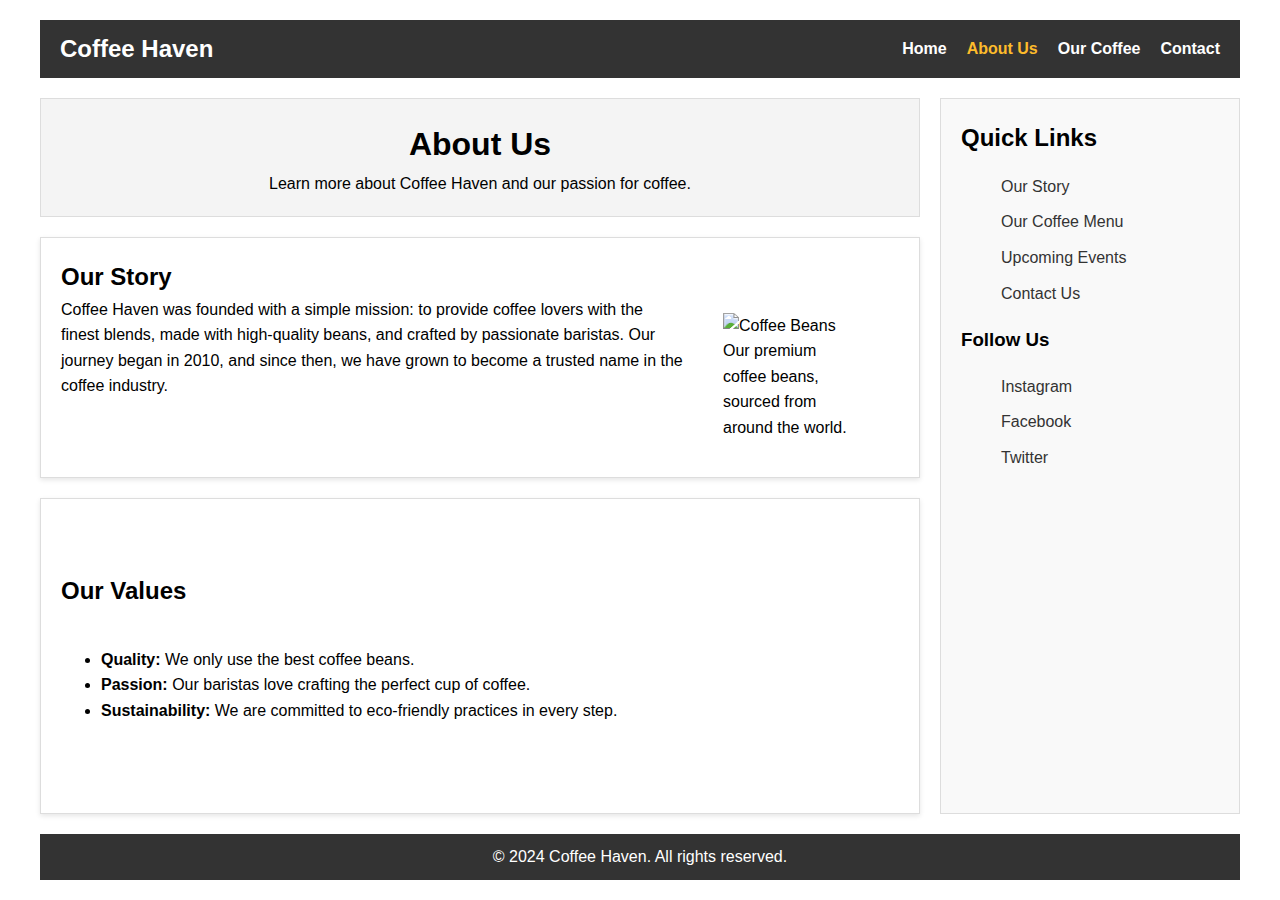
==== Assesment/about.html @ 5d5805d6 "Add files via upload" ====
<!DOCTYPE html>
<html lang="en-gb">

<head>
  <meta charset="UTF-8" />
  <meta name="viewport" content="width=device-width, initial-scale=1.0" />
  <title>About Us - Coffee Haven</title>
  <link rel="stylesheet" href="css/style.css" />
</head>

<body>
  <div class="container">
    <header class="header">
      <div class="logo">Coffee Haven</div>
      <nav class="nav">
        <a href="index.html">Home</a>
        <a href="about.html" class="current" aria-current="about">About Us</a>
        <a href="products.html">Our Coffee</a>
        <a href="contact.html">Contact</a>
      </nav>
    </header>

    <main class="main">
      <section class="hero">
        <h1>About Us</h1>
        <p>Learn more about Coffee Haven and our passion for coffee.</p>
      </section>

      <section class="content">
        <article>
          <section>
            <h2>Our Story</h2>
            <section class="about">
              <p>
                Coffee Haven was founded with a simple mission: to provide
                coffee lovers with the finest blends, made with high-quality
                beans, and crafted by passionate baristas. Our journey began
                in 2010, and since then, we have grown to become a trusted
                name in the coffee industry.
              </p>
              <figure>
                <img src="https://th.bing.com/th/id/OIP.wVSfv2F3nD-0wkGhLHhtbAHaE6?w=279&h=185&c=7&r=0&o=5&pid=1.7"
                  alt="Coffee Beans" />
                <figcaption>
                  Our premium coffee beans, sourced from around the world.
                </figcaption>
              </figure>
            </section>
          </section>
        </article>
      </section>

      <section class="content shaped">
        <article>
          <h2>Our Values</h2>
          <ul>
            <li>
              <strong>Quality:</strong> We only use the best coffee beans.
            </li>
            <li>
              <strong>Passion:</strong> Our baristas love crafting the perfect
              cup of coffee.
            </li>
            <li>
              <strong>Sustainability:</strong> We are committed to
              eco-friendly practices in every step.
            </li>
          </ul>
        </article>
      </section>
    </main>
    <aside class="sidebar">
      <h2>Quick Links</h2>
      <ul>
        <li><a href="#about">Our Story</a></li>
        <li><a href="products.html">Our Coffee Menu</a></li>
        <li><a href="#events">Upcoming Events</a></li>
        <li><a href="contact.html">Contact Us</a></li>
      </ul>

      <h3>Follow Us</h3>
      <ul>
        <li>
          <a href="https://www.instagram.com" target="_blank">Instagram</a>
        </li>
        <li>
          <a href="https://www.facebook.com" target="_blank">Facebook</a>
        </li>
        <li><a href="https://twitter.com" target="_blank">Twitter</a></li>
      </ul>
    </aside>

    <footer class="footer">
      <p>&copy; 2024 Coffee Haven. All rights reserved.</p>
    </footer>
  </div>
</body>

</html>
---- Assesment/css/style.css ----
/* Reset and Base Styles */
body,
h1,
h2,
p {
    margin: 0;
    padding: 0;
}


body {
    font-family: Arial, sans-serif;
    line-height: 1.6;
}

a {
    text-decoration: none;
    color: inherit;
}

/* Layout Container */
.container {
    display: grid;
    grid-template-areas:
        "header header"
        "main sidebar"
        "footer footer";
    grid-template-columns: 1fr 300px;
    grid-template-rows: auto 1fr auto;
    gap: 20px;
    max-width: 1200px;
    margin: 0 auto;
    padding: 20px;
    height: calc(100vh - 40px);
}

/* Header */
.header {
    grid-area: header;
    display: flex;
    justify-content: space-between;
    align-items: center;
    padding: 10px 20px;
    background-color: #333;
    color: white;
}

.header .logo {
    font-size: 1.5rem;
    font-weight: bold;
    white-space: nowrap;
}

.nav {
    display: flex;
    gap: 20px;
}

.nav a {
    color: white;
    font-weight: bold;
    transition: color 0.3s ease;
}

.nav a:hover {
    color: #f0a500;
}

.nav a.current {
    color: #fdbb2b;
}

/* Main Content */
.main {
    grid-area: main;
    display: grid;
    grid-template-rows: auto auto 1fr;
    gap: 20px;
}

.hero {
    background-color: #f4f4f4;
    padding: 20px;
    text-align: center;
    border: 1px solid #ddd;
}

.content {
    display: flex;
    gap: 20px;
}

.content article {
    flex: 1;
    display: flex;
    flex-direction: column;
    gap: 20px;
    justify-content: center;
}

.shaped article,
.content>article>section {
    padding: 20px;
    background-color: #fff;
    border: 1px solid #ddd;
    box-shadow: 0 2px 5px rgba(0, 0, 0, 0.1);
}

.content.shaped {
    display: flex;
}

.shaped img {
    float: left;
    shape-outside: circle(50%);
    clip-path: circle(50%);
    margin: 20px;
}

.shaped p {
    text-align: justify;
}

section.about {
    display: flex;
}

figure img {
    max-width: 210px;
}


.sidebar {
    grid-area: sidebar;
    padding: 20px;
    background-color: #f9f9f9;
    border: 1px solid #ddd;
}


.sidebar ul {
    list-style: none;
}

.sidebar ul li {
    margin-bottom: 10px;
}

.sidebar a {
    color: #333;
    transition: color 0.3s ease;
}

.sidebar a:hover {
    color: #f0a500;
}

/* Footer */
.footer {
    grid-area: footer;
    text-align: center;
    padding: 10px 0;
    background-color: #333;
    color: white;
}

@media all and (max-width:1200px) {
    aside {
        display: none;
    }

    .container {
        grid-template-areas:
            "header"
            "main"
            "footer";
        grid-template-columns: 1fr;
    }

}

@media all and (max-width:885px) {
    .content {
        flex-direction: column;
    }
    .nav {
        flex-wrap: wrap;
    }
    .shaped {
        text-align: center;
    }
    .shaped img {
        shape-outside: none;
        float: none;

    }
    .shaped p {
        text-align: unset;
    }

}
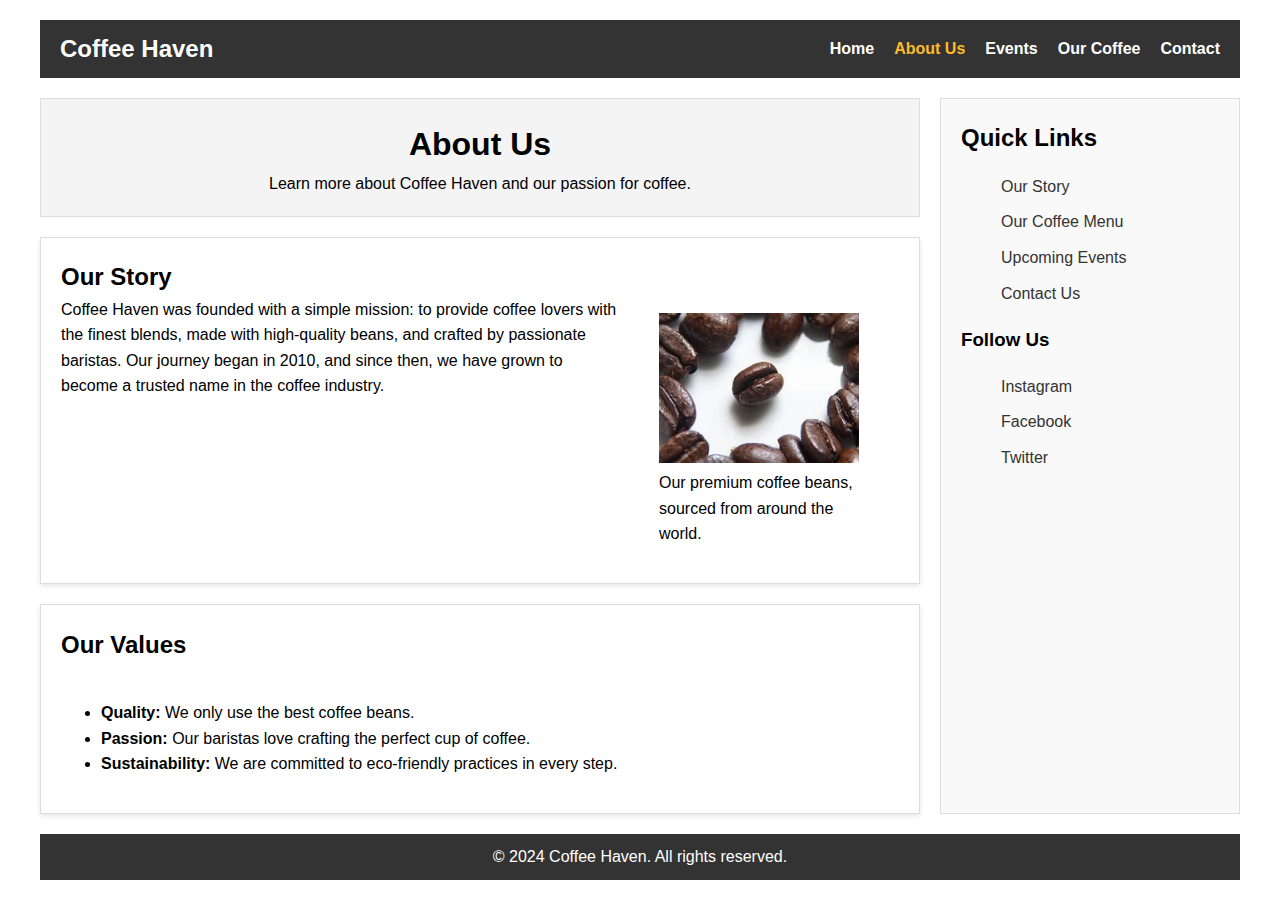
==== commit f330119a: "Add files via upload" ====
--- a/Assesment/about.html
+++ b/Assesment/about.html
@@ -15,6 +15,7 @@
       <nav class="nav">
         <a href="index.html">Home</a>
         <a href="about.html" class="current" aria-current="about">About Us</a>
+        <a href="events.html">Events</a>
         <a href="products.html">Our Coffee</a>
         <a href="contact.html">Contact</a>
       </nav>
@@ -39,8 +40,7 @@
                 name in the coffee industry.
               </p>
               <figure>
-                <img src="https://th.bing.com/th/id/OIP.wVSfv2F3nD-0wkGhLHhtbAHaE6?w=279&h=185&c=7&r=0&o=5&pid=1.7"
-                  alt="Coffee Beans" />
+                <img src="img/beans.jpg" alt="Coffee Beans" />
                 <figcaption>
                   Our premium coffee beans, sourced from around the world.
                 </figcaption>
@@ -74,7 +74,7 @@
       <ul>
         <li><a href="#about">Our Story</a></li>
         <li><a href="products.html">Our Coffee Menu</a></li>
-        <li><a href="#events">Upcoming Events</a></li>
+        <li><a href="events.html">Upcoming Events</a></li>
         <li><a href="contact.html">Contact Us</a></li>
       </ul>
 
--- a/Assesment/css/style.css
+++ b/Assesment/css/style.css
@@ -98,6 +98,12 @@
     justify-content: center;
 }
 
+section.content img {
+    width: 200px;
+    height: 150px;
+    object-fit: cover;
+}
+
 .shaped article,
 .content>article>section {
     padding: 20px;
@@ -183,17 +189,21 @@
     .content {
         flex-direction: column;
     }
+
     .nav {
         flex-wrap: wrap;
     }
+
     .shaped {
         text-align: center;
     }
+
     .shaped img {
         shape-outside: none;
         float: none;
 
     }
+
     .shaped p {
         text-align: unset;
     }
